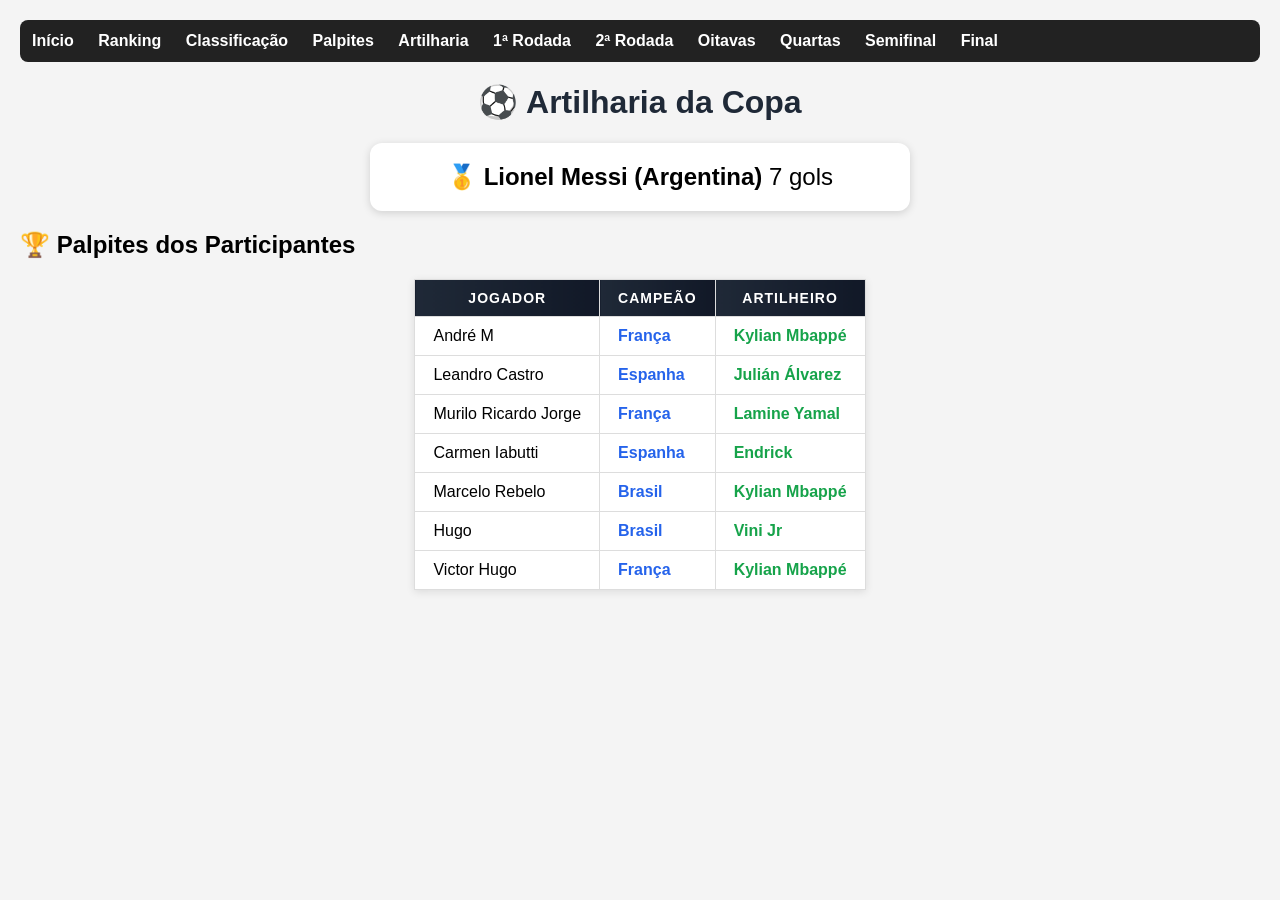
==== artilharia.html @ 966d4ff4 "artilharia.html" ====
<!DOCTYPE html>
<html lang="pt-br">
<head>
<meta charset="UTF-8">
<title>Artilharia</title>
<link rel="stylesheet" href="style.css">
</head>
<body>

<nav>
  <a href="index.html">Início</a>
  <a href="ranking.html">Ranking</a>
  <a href="classificacao.html">Classificação</a>
  <a href="palpites.html">Palpites</a>
  <a href="artilharia.html">Artilharia</a>
  <a href="rodada1.html">1ª Rodada</a>
  <a href="rodada2.html">2ª Rodada</a>
  <a href="oitavas.html">Oitavas</a>
  <a href="quartas.html">Quartas</a>
  <a href="semifinal.html">Semifinal</a>
  <a href="final.html">Final</a>
</nav>

<h1>⚽ Artilharia da Copa</h1>

<div class="artilheiro-atual">
  🥇 <strong>Lionel Messi (Argentina)</strong>
    7 gols
  </div>

<h2>🏆 Palpites dos Participantes</h2>

<table id="tabela-artilharia"></table>

<script>
fetch('data/artilharia.csv')
  .then(response => response.text())
  .then(text => {

    const linhas = text.trim().split('\n');

    let html = '';

    linhas.forEach((linha, i) => {

      const colunas = linha.split(';');

      html += '<tr>';

      colunas.forEach(col => {

        if (i === 0) {
          html += `<th>${col}</th>`;
        } else {
          html += `<td>${col.trim()}</td>`;
        }

      });

      html += '</tr>';
    });

    document.getElementById('tabela-artilharia').innerHTML = html;

  });
</script>

</body>
</html>
---- style.css ----
body {
  font-family: Arial, sans-serif;
  background: #f4f4f4;
  padding: 20px;
  margin: 0;
}

/* TÍTULOS */

h1 {
  text-align: center;
  color: #1f2937;
}

/* MENU */

nav {
  background: #222;
  padding: 12px;
  margin-bottom: 20px;
  border-radius: 8px;
}

nav a {
  color: white;
  text-decoration: none;
  margin-right: 20px;
  font-weight: bold;
}

nav a:hover {
  text-decoration: underline;
}

/* PÓDIO */

.podio {
  display: flex;
  justify-content: center;
  align-items: flex-end;
  gap: 20px;
  margin: 30px 0;
}

.primeiro,
.segundo,
.terceiro {
  background: white;
  border-radius: 10px;
  text-align: center;
  font-weight: bold;
  padding: 15px;
  box-shadow: 0 2px 8px rgba(0,0,0,0.15);
}

.primeiro {
  min-height: 140px;
  font-size: 1.2em;
  background: #fff8dc;
}

.segundo {
  min-height: 110px;
  background: #f1f5f9;
}

.terceiro {
  min-height: 90px;
  background: #fef3c7;
}

/* TABELA */

table {
  border-collapse: collapse;
  background: white;
  margin: auto;
  box-shadow: 0 2px 8px rgba(0,0,0,0.10);
}

th,
td {
  border: 1px solid #ddd;
  padding: 10px 18px;
  white-space: nowrap;
}

th {
  background: linear-gradient(90deg, #1f2937, #111827);
  color: white;
  text-transform: uppercase;
  letter-spacing: 1px;
  font-size: 14px;
}

/* Linhas alternadas */

#tabela tr:nth-child(even) {
  background: #f8fafc;
}

tr:hover {
  background: #e5e7eb;
}

/* Coluna Jogador */

#tabela td:nth-child(1) {
  font-weight: bold;
}

#tabela td:nth-child(2) {
  text-align: center;
  font-size: 22px;
  font-weight: bold;
  color: #2563eb;
}

#tabela td:nth-child(3),
#tabela td:nth-child(4),
#tabela td:nth-child(5),
#tabela td:nth-child(6) {
  text-align: center;
  color: #666;
  font-size: 14px;
}

/* Top 3 */

.grupos {
  display: flex;
  flex-wrap: wrap;
  gap: 20px;
  justify-content: center;
}

.grupo-card {
  background: white;
  border-radius: 12px;
  padding: 12px;
  box-shadow: 0 2px 8px rgba(0,0,0,0.15);
  width: 48%;
  box-sizing: border-box;
}

.grupo-card h2 {
  margin-top: 0;
  text-align: center;
  background: #1f2937;
  color: white;
  padding: 10px;
  border-radius: 8px;
}

.grupo-tabela {
  width: 100%;
  min-width: auto;
}

.grupo-tabela th,
.grupo-tabela td {
  padding: 5px 6px;
  font-size: 13px;
  text-align: center;
}

.grupo-tabela td:nth-child(2) {
  min-width: 120px;
  text-align: left;
  font-size: 14px;
  color: #111827;
}

/* CLASSIFICAÇÃO */

#classificacao {
  display: flex;
  flex-wrap: wrap;
  justify-content: center;
  gap: 20px;
}

.grupo-card {
  background: white;
  border-radius: 12px;
  padding: 12px;
  box-shadow: 0 2px 8px rgba(0,0,0,0.15);
  width: 48%;
  box-sizing: border-box;
}

.grupo-titulo {
  background: #1f2937;
  color: white;
  text-align: center;
  padding: 10px;
  font-weight: bold;
  border-radius: 8px;
  margin-bottom: 10px;
}

.grupo-tabela {
  width: 100%;
  min-width: auto;
}

.grupo-tabela th,
.grupo-tabela td {
  padding: 4px 6px;
  font-size: 12px;
  text-align: center;
}

.grupo-tabela td:nth-child(2) {
  text-align: left;
  font-weight: bold;
  color: #111827;
  font-size: 13px;
}

/* Destacar classificados */

.grupo-tabela tbody tr:nth-child(1) td:first-child::before,
.grupo-tabela tbody tr:nth-child(2) td:first-child::before {
  content: "🟢 ";
}

/* RODADA */

#jogos {
  display: flex;
  flex-wrap: wrap;
  justify-content: center;
  gap: 20px;
}

.jogo-card {
  background: white;
  width: 420px;
  border-radius: 12px;
  padding: 15px;
  box-shadow: 0 2px 8px rgba(0,0,0,.15);
}

.jogo-info {
  text-align: center;
  color: #64748b;
  font-size: 14px;
  margin-bottom: 15px;
}

.jogo-times {
  display: flex;
  justify-content: space-between;
  align-items: center;
}

.time-casa,
.time-fora {
  width: 40%;
  font-weight: bold;
  font-size: 16px;
}

.time-casa {
  text-align: right;
}

.time-fora {
  text-align: left;
}

.placar {
  font-size: 24px;
  font-weight: bold;
  color: #1f2937;
}

.jogo-hoje {
  border: 3px solid #fbbf24;
  box-shadow: 0 0 18px rgba(251,191,36,.5);
}

.jogo-hoje .jogo-info {
  color: #b45309;
  font-weight: bold;
}

#tabela-palpites {
  width: 100%;
  border-collapse: collapse;
  background: white;
}

#tabela-palpites th {
  background: #1f2937;
  color: white;
  padding: 12px;
}

#tabela-palpites td {
  text-align: center;
  padding: 10px;
  border: 1px solid #ddd;
}

#tabela-palpites tr:nth-child(even) {
  background: #f8fafc;
}

#tabela-palpites td:first-child {
  font-weight: bold;
}

/* HOME */

.home-logo {
  text-align: center;
  margin: 20px 0;
}

.home-logo img {
  max-width: 250px;
}

.intro-card {
  background: white;
  padding: 25px;
  margin: 20px auto;
  border-radius: 12px;
  max-width: 1000px;
  box-shadow: 0 2px 8px rgba(0,0,0,.15);
}

.intro-card p {
  line-height: 1.7;
  text-align: justify;
}

.intro-card ul {
  line-height: 1.8;
}

.regras-grid {
  display: flex;
  flex-wrap: wrap;
  gap: 20px;
  justify-content: center;
}

.regra-card {
  background: white;
  padding: 20px;
  border-radius: 12px;
  width: 450px;
  box-shadow: 0 2px 8px rgba(0,0,0,.15);
}

.regra-card h2 {
  text-align: center;
  margin-top: 0;
}

.regra-card table {
  width: 100%;
  min-width: auto;
}

.regra-card td:nth-child(2) {
  text-align: center;
  font-weight: bold;
  color: #2563eb;
}

/* BOTÃO FORMULÁRIO */

.botao-forms {
  display: inline-block;
  background: #2563eb;
  color: white;
  padding: 12px 20px;
  border-radius: 8px;
  text-decoration: none;
  font-weight: bold;
  transition: .2s;
}

.botao-forms:hover {
  background: #1d4ed8;
  transform: scale(1.03);
}

/* BOTÃO INATIVO (1ª RODADA ENCERRADA) */

.botao-inativo {
  background: #9ca3af;
  cursor: default;
  pointer-events: none;
  opacity: .8;
}

.botao-inativo:hover {
  background: #9ca3af;
  transform: none;
}

/* CHAVEAMENTO */

.chaveamento {
  display: flex;
  justify-content: center;
  align-items: flex-start;
  gap: 60px;
  margin-top: 30px;
}

.lado {
  display: flex;
  flex-direction: column;
  gap: 25px;
  width: 320px;
}

.partida-chave {
  background: white;
  border-radius: 12px;
  padding: 12px;
  box-shadow: 0 2px 8px rgba(0,0,0,.15);
}

.partida-info {
  text-align: center;
  font-size: 13px;
  color: #64748b;
  margin-bottom: 10px;
}

.linha-time {
  display: flex;
  justify-content: space-between;
  align-items: center;
  padding: 10px 12px;
  margin: 5px 0;
  background: #f8fafc;
  border-radius: 8px;
  font-weight: bold;
}

.linha-time strong {
  font-size: 20px;
  color: #1f2937;
}

/* FINAL */

#final-container {
  display: flex;
  flex-direction: column;
  gap: 30px;
  align-items: center;
  margin-top: 30px;
}

.final-card {
  background: white;
  width: 500px;
  border-radius: 15px;
  padding: 20px;
  box-shadow: 0 3px 12px rgba(0,0,0,.18);
}

.final-card h2 {
  text-align: center;
  margin-top: 0;
  color: #1f2937;
}

/* ARTILHARIA */

.artilheiro-atual {
  background: white;
  max-width: 500px;
  margin: 20px auto;
  padding: 20px;
  text-align: center;
  font-size: 24px;
  border-radius: 12px;
  box-shadow: 0 2px 8px rgba(0,0,0,.15);
}

#tabela-artilharia {
  margin: auto;
}

#tabela-artilharia td:nth-child(2) {
  color: #2563eb;
  font-weight: bold;
}

#tabela-artilharia td:nth-child(3) {
  color: #16a34a;
  font-weight: bold;
}
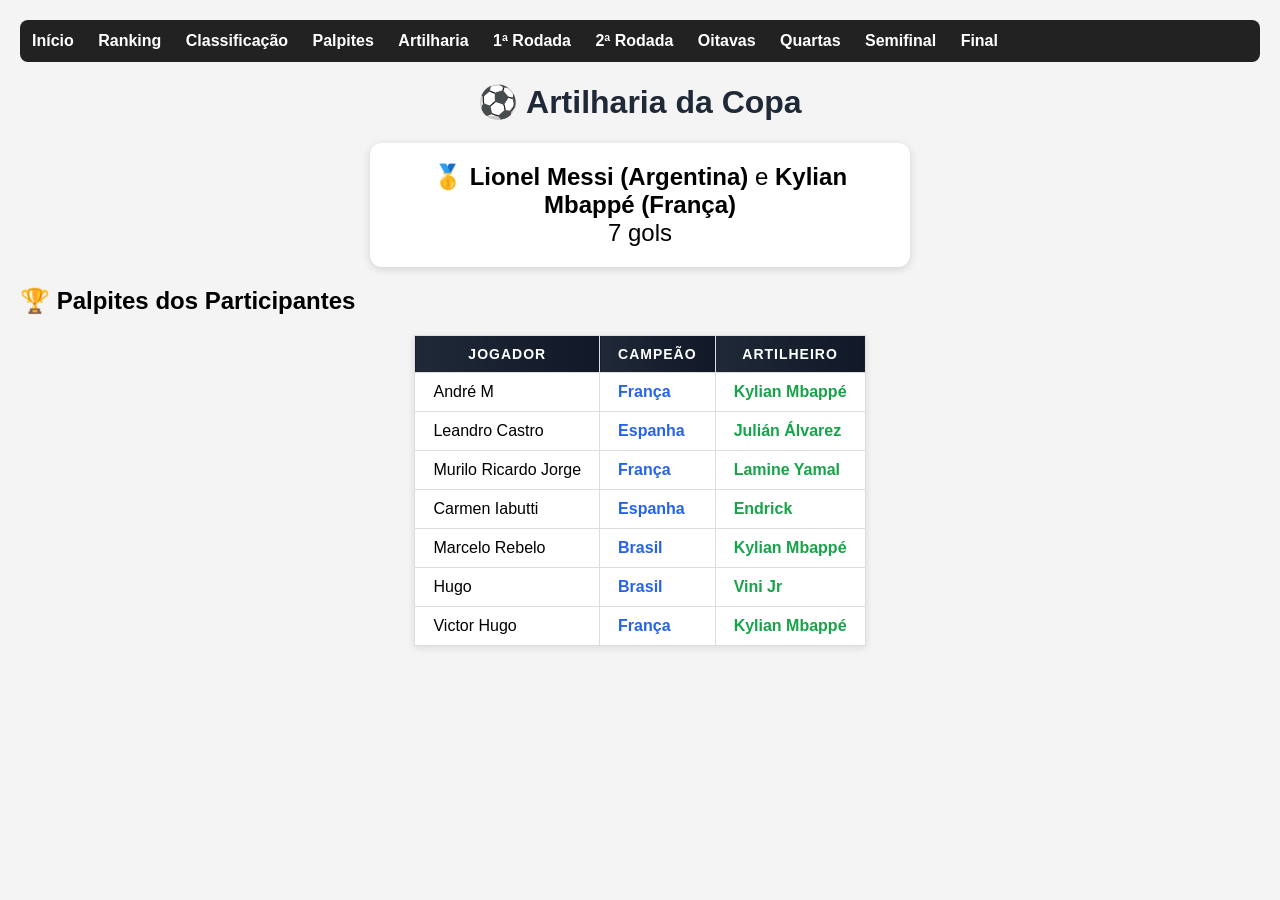
==== commit 7d7fb474: "artilharia.html" ====
--- a/artilharia.html
+++ b/artilharia.html
@@ -22,12 +22,11 @@
 </nav>
 
 <h1>⚽ Artilharia da Copa</h1>
-
 <div class="artilheiro-atual">
-  🥇 <strong>Lionel Messi (Argentina)</strong>
-    7 gols
-  </div>
-
+  🥇 <strong>Lionel Messi (Argentina)</strong> e
+  <strong>Kylian Mbappé (França)</strong><br>
+  7 gols
+</div>
 <h2>🏆 Palpites dos Participantes</h2>
 
 <table id="tabela-artilharia"></table>
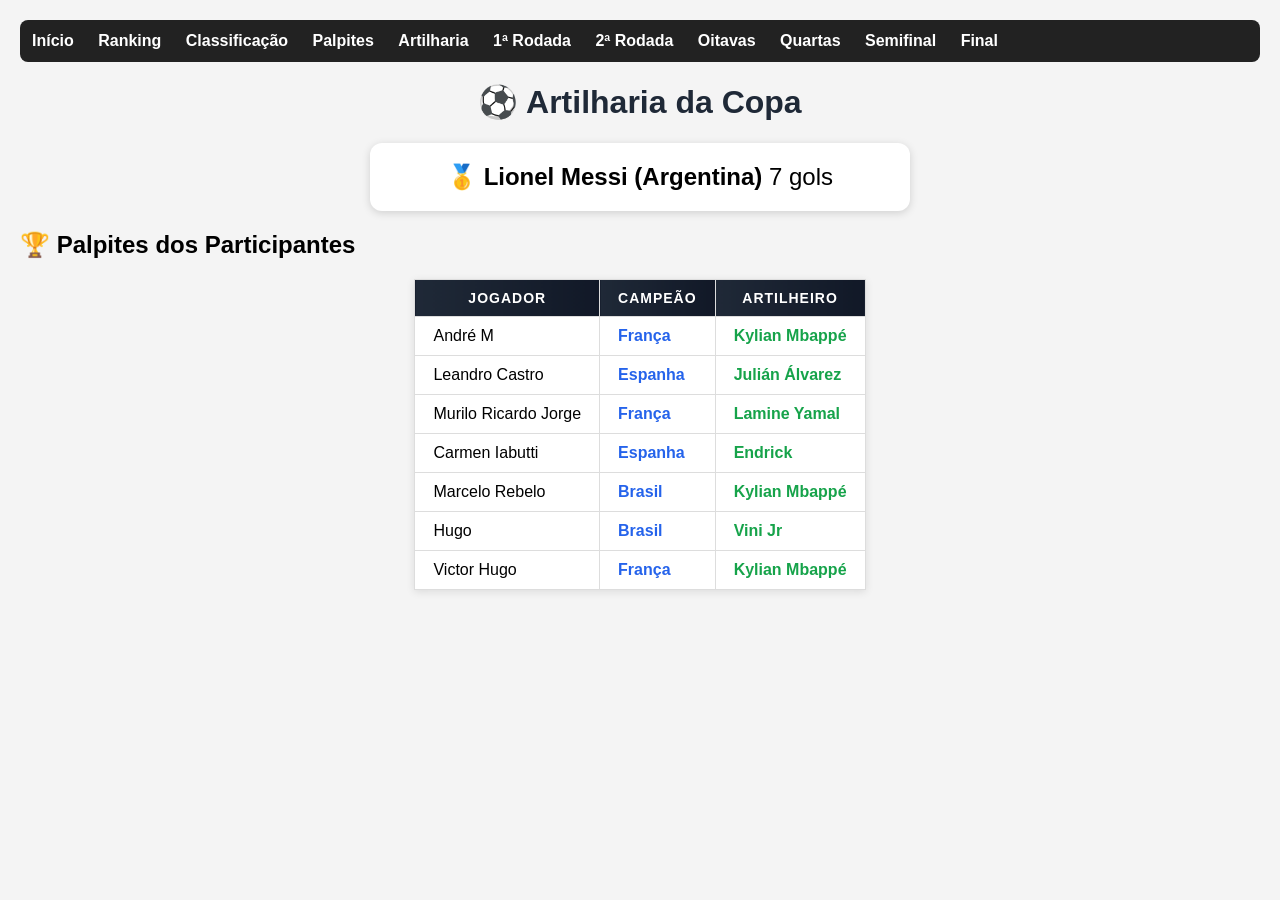
==== commit c7221689: "artilharia.html" ====
--- a/artilharia.html
+++ b/artilharia.html
@@ -23,8 +23,7 @@
 
 <h1>⚽ Artilharia da Copa</h1>
 <div class="artilheiro-atual">
-  🥇 <strong>Lionel Messi (Argentina)</strong> e
-  <strong>Kylian Mbappé (França)</strong><br>
+  🥇 <strong>Lionel Messi (Argentina)</strong>
   7 gols
 </div>
 <h2>🏆 Palpites dos Participantes</h2>
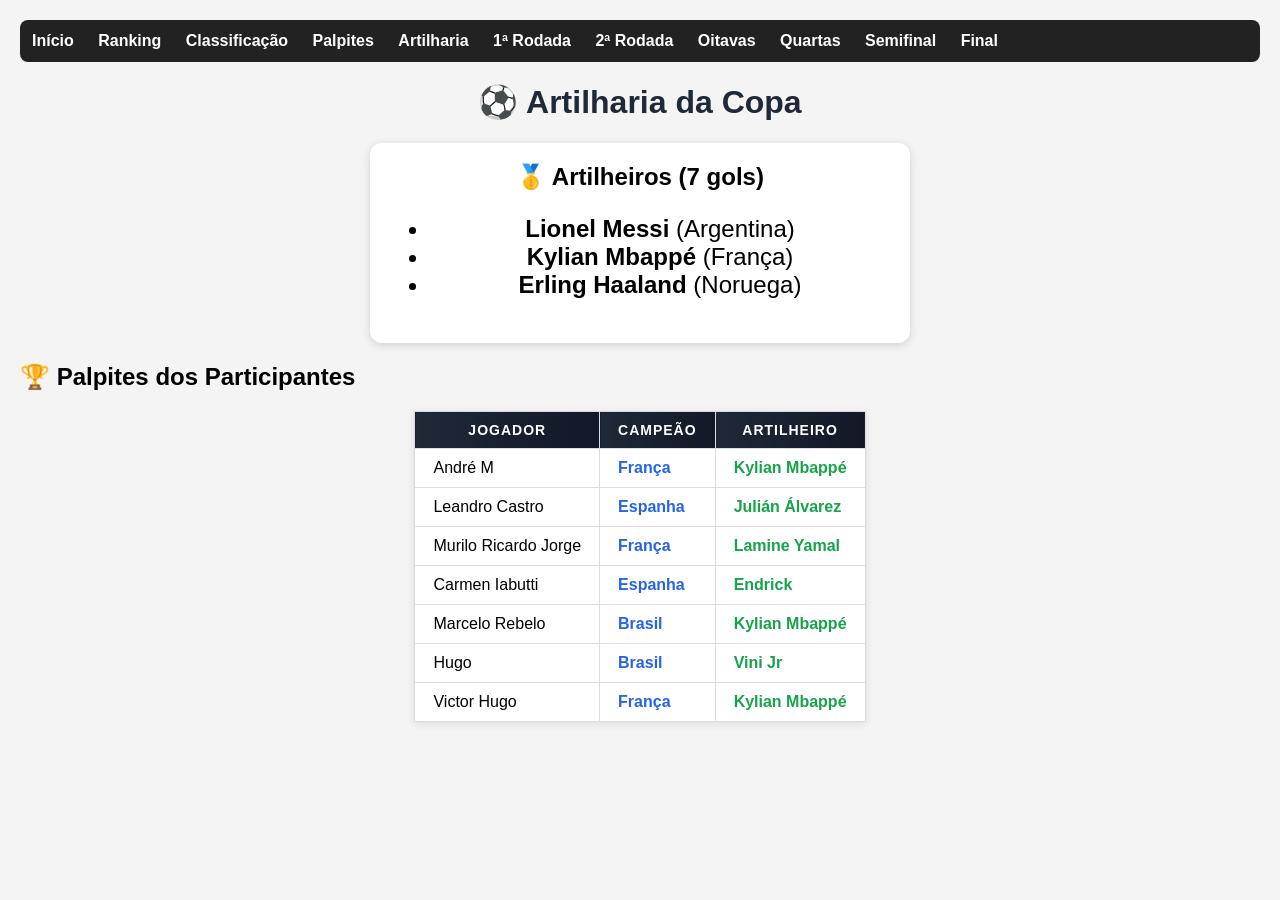
==== commit eeb35269: "artilharia.html" ====
--- a/artilharia.html
+++ b/artilharia.html
@@ -22,9 +22,14 @@
 </nav>
 
 <h1>⚽ Artilharia da Copa</h1>
+
 <div class="artilheiro-atual">
-  🥇 <strong>Lionel Messi (Argentina)</strong>
-  7 gols
+  <strong>🥇 Artilheiros (7 gols)</strong>
+  <ul>
+    <li><strong>Lionel Messi</strong> (Argentina)</li>
+    <li><strong>Kylian Mbappé</strong> (França)</li>
+    <li><strong>Erling Haaland</strong> (Noruega)</li>
+  </ul>
 </div>
 <h2>🏆 Palpites dos Participantes</h2>
 
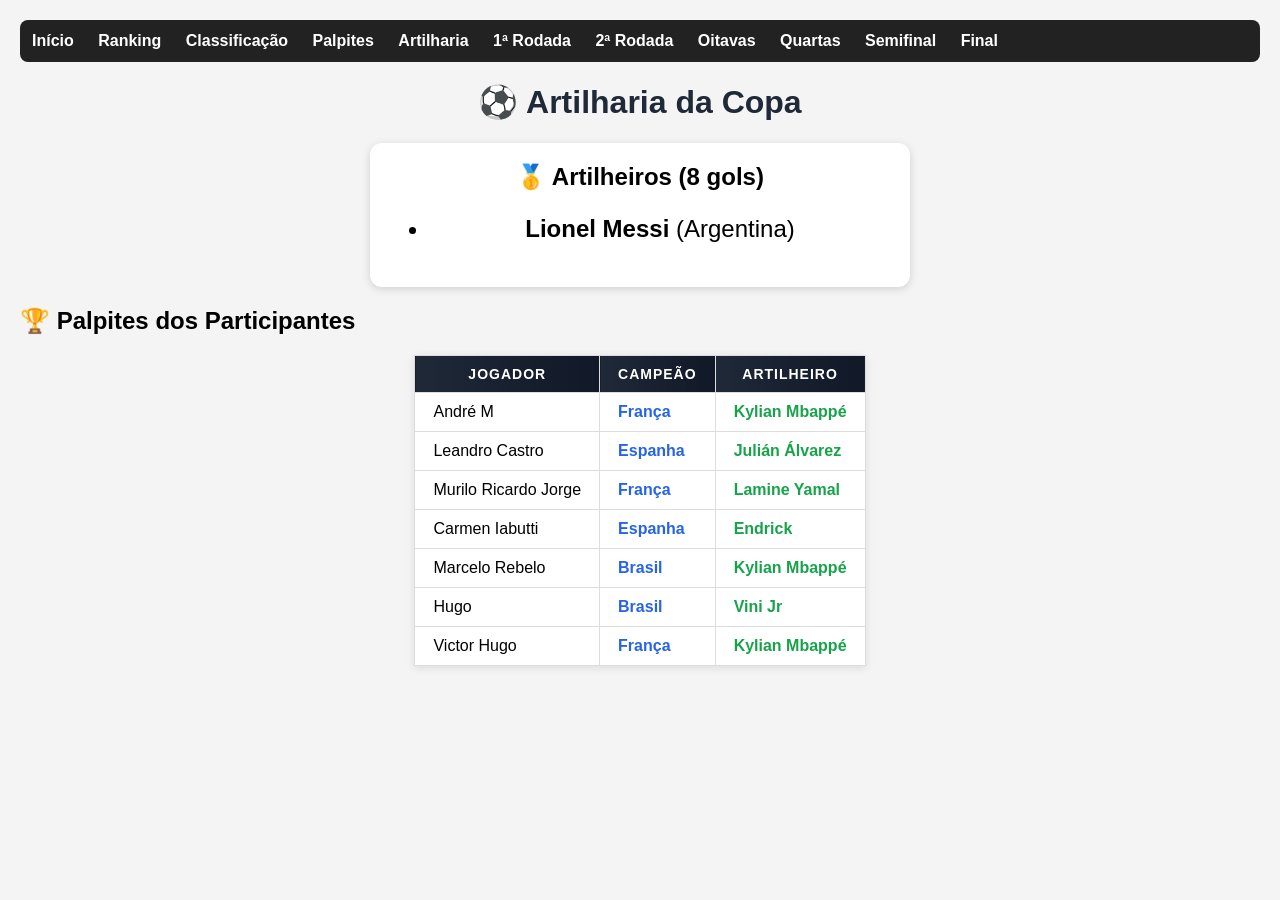
==== commit f1594623: "artilharia.html" ====
--- a/artilharia.html
+++ b/artilharia.html
@@ -24,11 +24,9 @@
 <h1>⚽ Artilharia da Copa</h1>
 
 <div class="artilheiro-atual">
-  <strong>🥇 Artilheiros (7 gols)</strong>
+  <strong>🥇 Artilheiros (8 gols)</strong>
   <ul>
     <li><strong>Lionel Messi</strong> (Argentina)</li>
-    <li><strong>Kylian Mbappé</strong> (França)</li>
-    <li><strong>Erling Haaland</strong> (Noruega)</li>
   </ul>
 </div>
 <h2>🏆 Palpites dos Participantes</h2>
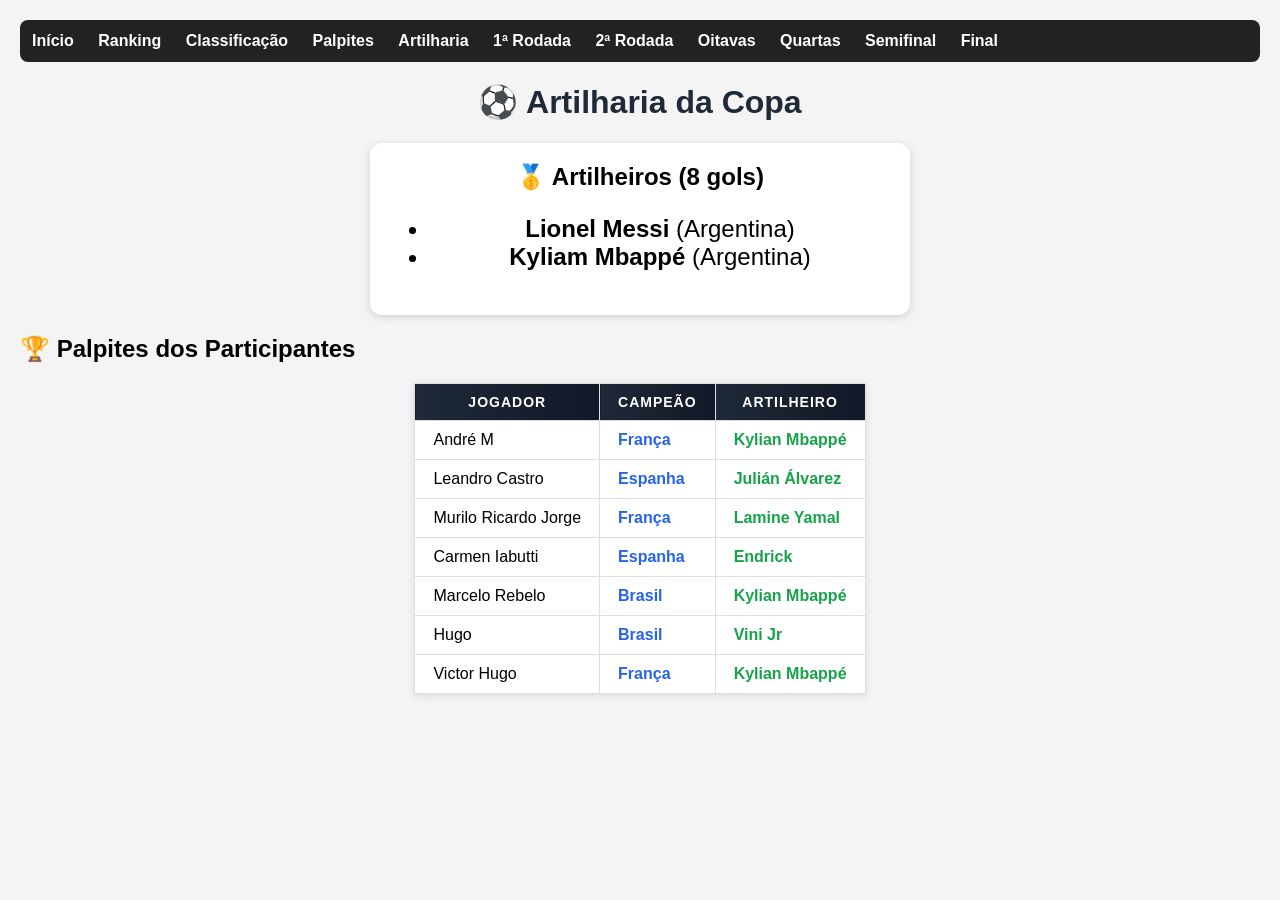
==== commit dcc4dcac: "artilharia.html" ====
--- a/artilharia.html
+++ b/artilharia.html
@@ -27,6 +27,7 @@
   <strong>🥇 Artilheiros (8 gols)</strong>
   <ul>
     <li><strong>Lionel Messi</strong> (Argentina)</li>
+    <li><strong>Kyliam Mbappé</strong> (Argentina)</li>
   </ul>
 </div>
 <h2>🏆 Palpites dos Participantes</h2>
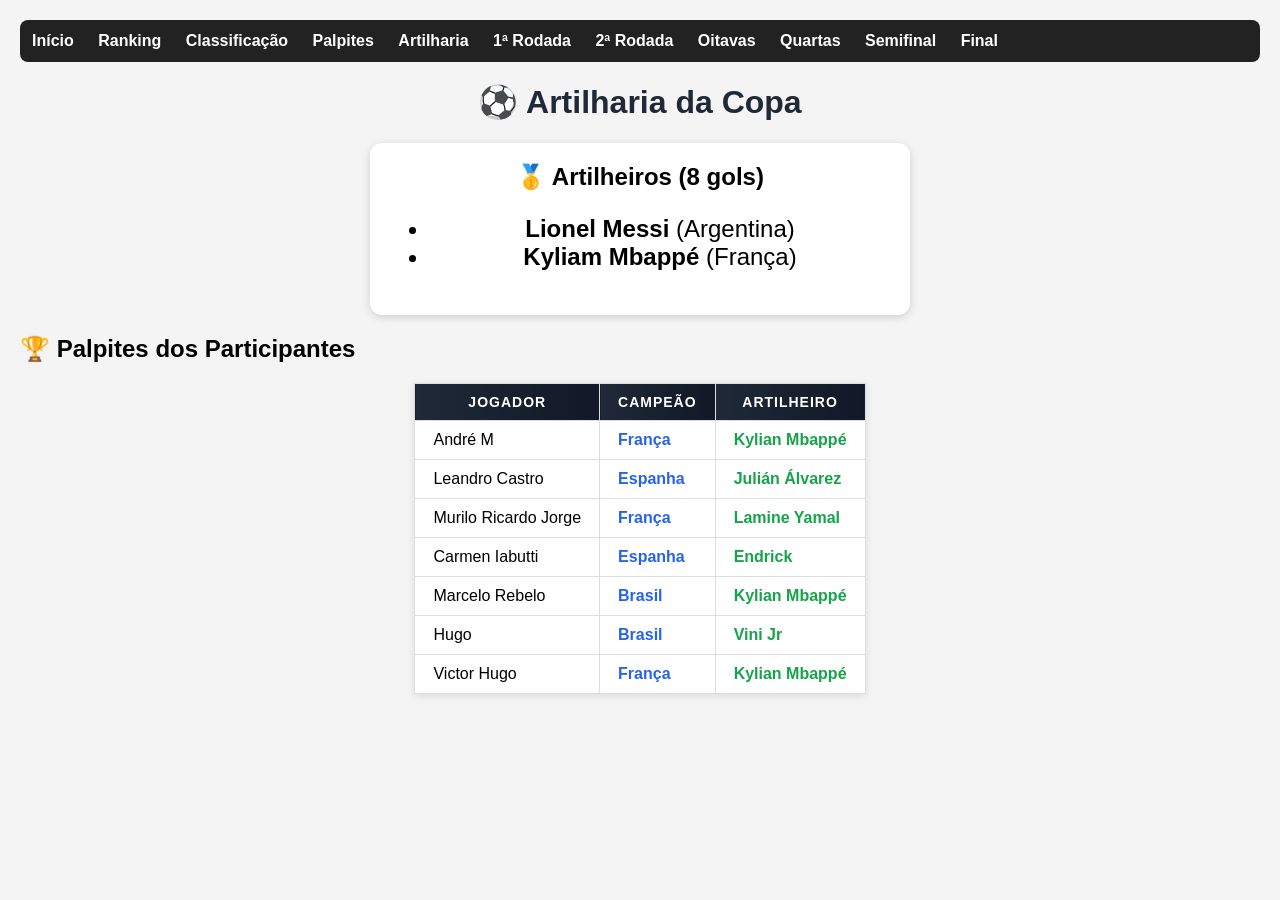
==== commit 97a16673: "artilharia.html" ====
--- a/artilharia.html
+++ b/artilharia.html
@@ -27,7 +27,7 @@
   <strong>🥇 Artilheiros (8 gols)</strong>
   <ul>
     <li><strong>Lionel Messi</strong> (Argentina)</li>
-    <li><strong>Kyliam Mbappé</strong> (Argentina)</li>
+    <li><strong>Kyliam Mbappé</strong> (França)</li>
   </ul>
 </div>
 <h2>🏆 Palpites dos Participantes</h2>
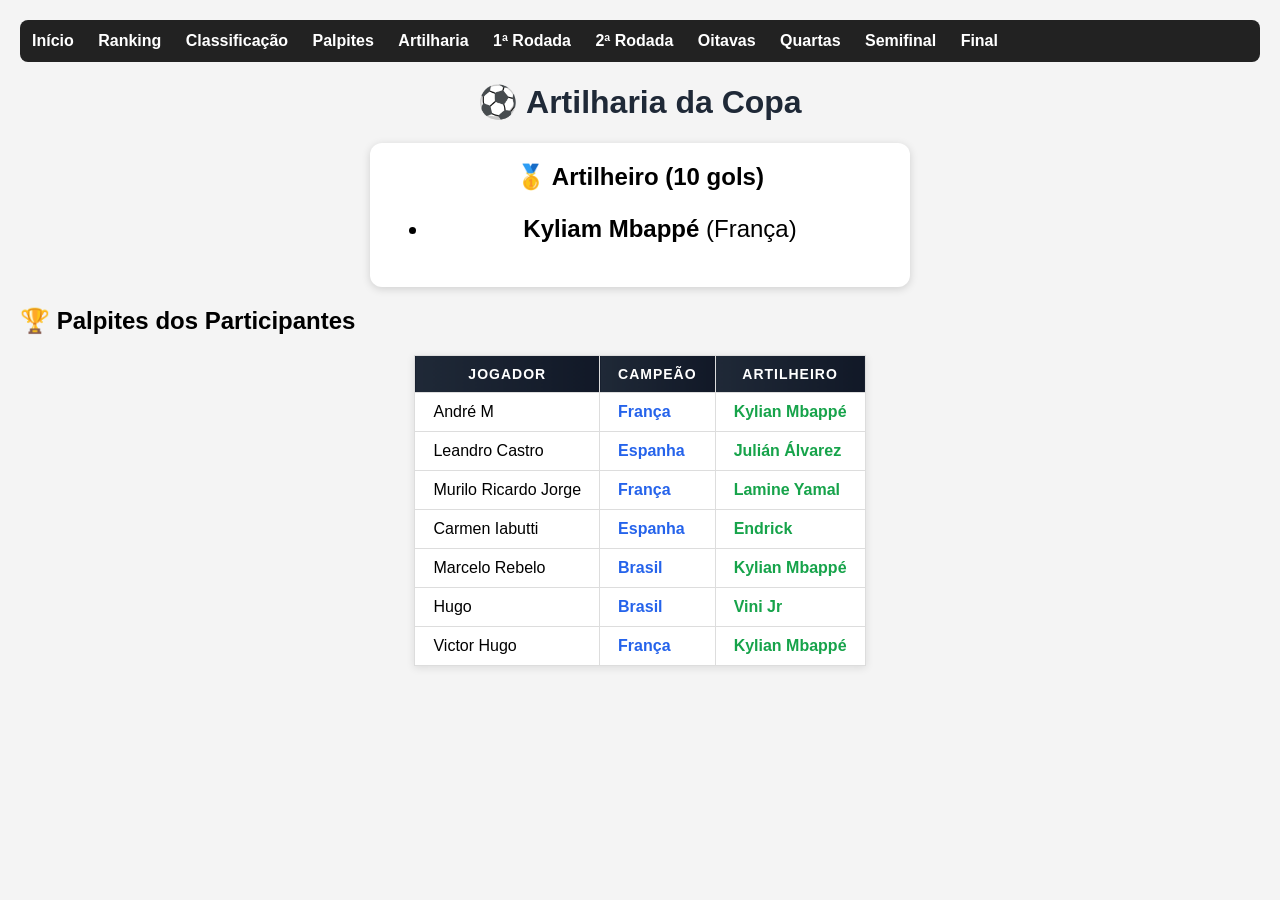
==== commit cc67eb77: "artilharia.html" ====
--- a/artilharia.html
+++ b/artilharia.html
@@ -24,10 +24,9 @@
 <h1>⚽ Artilharia da Copa</h1>
 
 <div class="artilheiro-atual">
-  <strong>🥇 Artilheiros (8 gols)</strong>
+  <strong>🥇 Artilheiro (10 gols)</strong>
   <ul>
-    <li><strong>Lionel Messi</strong> (Argentina)</li>
-    <li><strong>Kyliam Mbappé</strong> (França)</li>
+        <li><strong>Kyliam Mbappé</strong> (França)</li>
   </ul>
 </div>
 <h2>🏆 Palpites dos Participantes</h2>
